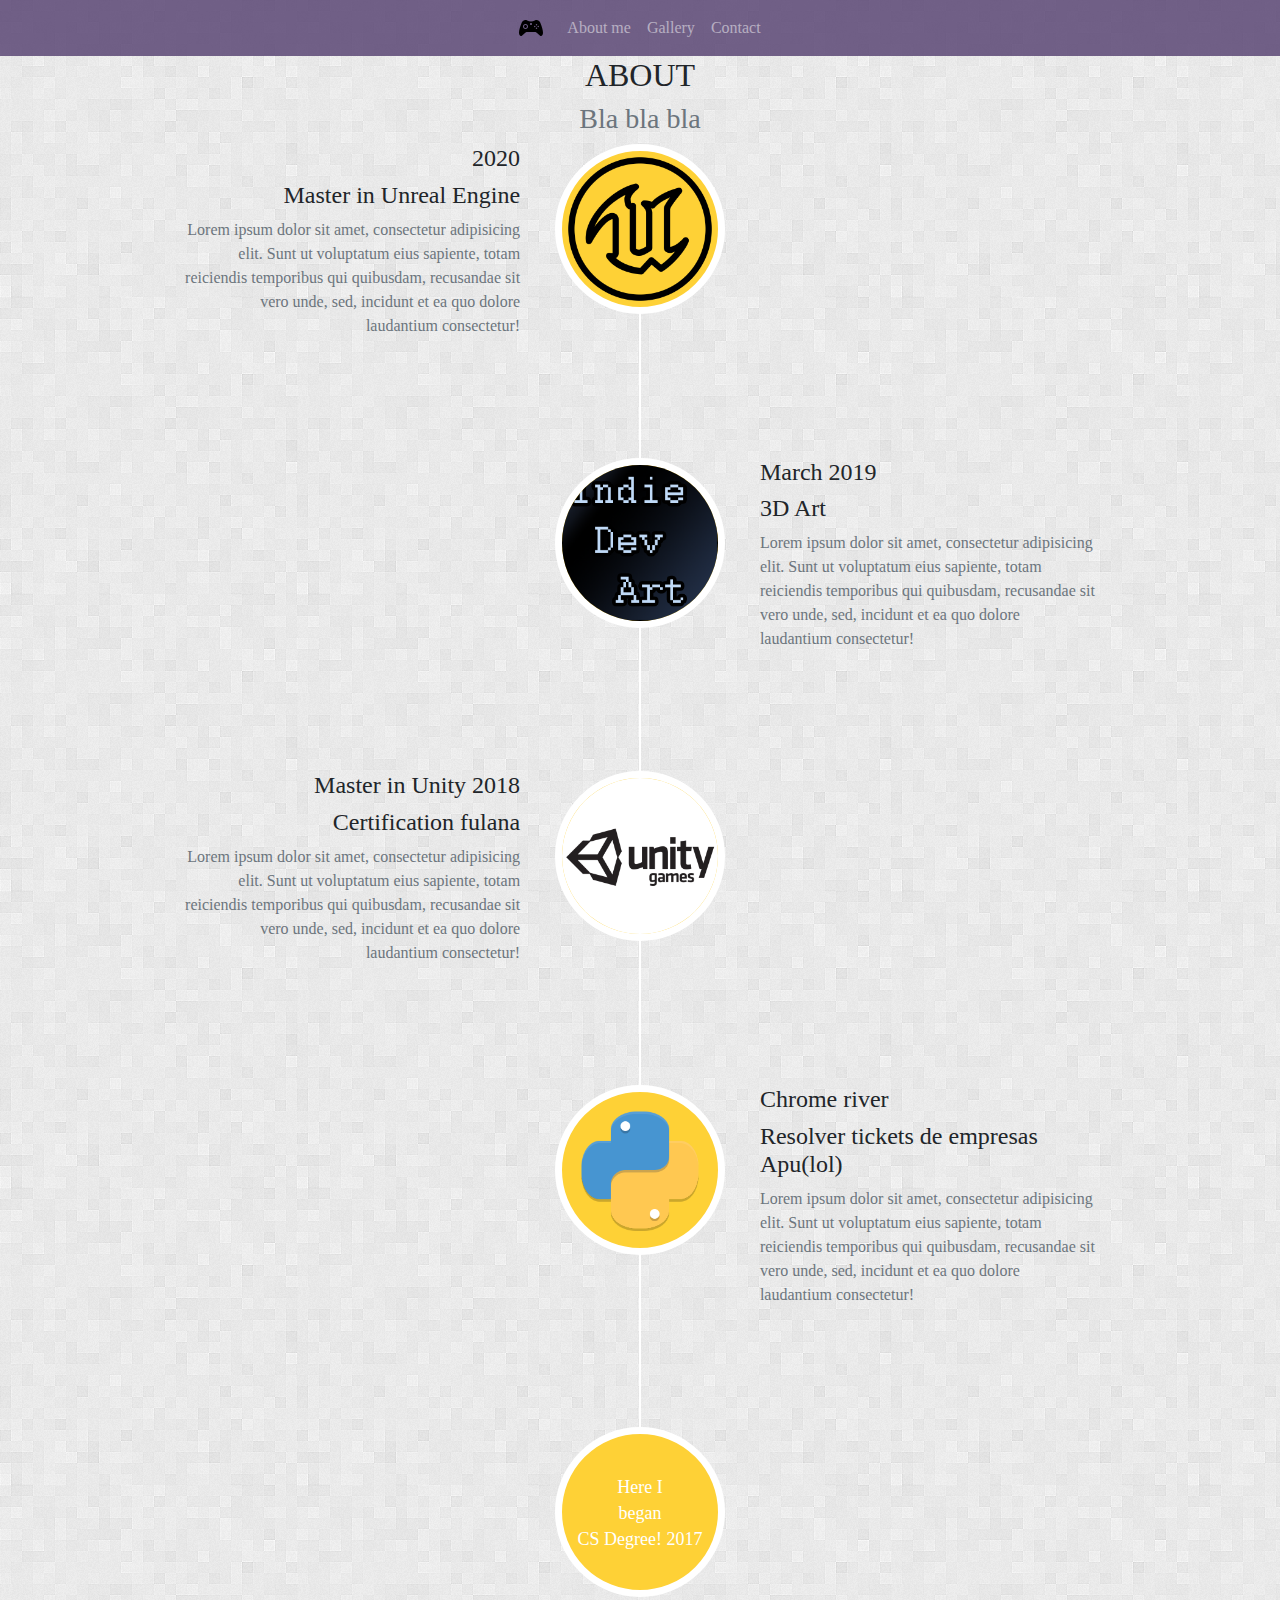
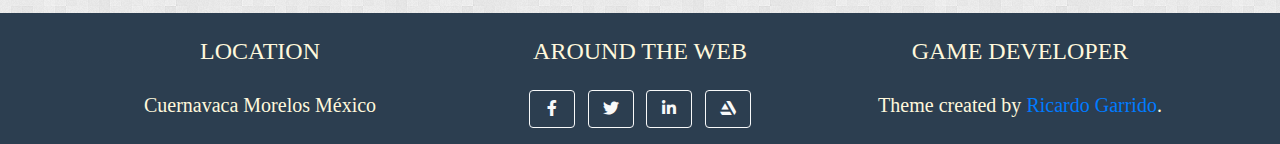
==== aboutme.html @ 38fcda97 "General-project: I separated the sections" ====
<!DOCTYPE html>
<html lang="en">

<head>
    <meta charset="UTF-8">
    <meta name="viewport" content="width=device-width, initial-scale=1.0">
    <meta http-equiv="X-UA-Compatible" content="ie=edge">
    <title>Bootstrap 4</title>
    <link rel="stylesheet" href="css/bootstrap.min.css">
    <link href="css/all.min.css" rel="stylesheet" type="text/css">
    <link rel="stylesheet" href="css/style.css">
</head>

<body>
    <!-- MENÚ DE NAVEGACIÓN -->
    <nav class="navbar navbar-expand-lg navbar-dark bg-dark site-header">
        <button class="navbar-toggler collapsed justify-content-md-center" type="button" data-toggle="collapse" data-target="#navbarsExample08" aria-controls="narbarsExample08" aria-expanded="false" aria-label="Togglenavigation">
            <span class="navbar-toggler-icon">
            </span>
        </button>
        <div id="navbarsExample08" class="navbar-collapse justify-content-md-center collapse">
            <ul class="navbar-nav">
                <li class=" nav-item active">
                    <a href="index.html">
                        <img class="d-block mx-auto p-2 pr-3" src="img/iconmonstr-gamepad-11.svg">
                    </a>
                </li>
                <li class="nav-item ">
                    <a href="aboutme.html" class="nav-link">About me</a>
                </li>
                <li class="nav-item ">
                    <a href="gallery.html" class="nav-link">Gallery</a>
                </li>
                <li class="nav-item ">
                    <a href="contact.html" class="nav-link">Contact</a>
                </li>
            </ul>
        </div>
    </nav>
    <!-- TERMINA MENÚ DE NAVEGACIÓN -->

    <!-- TIMELINE -->
    <section class="page-section" id="about">
        <div class="container">
            <div class="row">
                <div class="col-lg-12 text-center">
                    <h2 class="section-heading text-uppercase">About</h2>
                    <h3 class="section-subheading text-muted">Bla bla bla</h3>
                </div>
            </div>
            <div class="row">
                <div class="col-lg-12">
                    <ul class="timeline">
                        <li>
                            <div class="timeline-image">
                                <img class="rounded-circle img-fluid" src="img/unreal.png" alt="">
                            </div>
                            <div class="timeline-panel">
                                <div class="timeline-heading">
                                    <h4>2020</h4>
                                    <h4 class="subheading">Master in Unreal Engine</h4>
                                </div>
                                <div class="timeline-body">
                                    <p class="text-muted">Lorem ipsum dolor sit amet, consectetur adipisicing elit. Sunt ut voluptatum eius sapiente, totam reiciendis temporibus qui quibusdam, recusandae sit vero unde, sed, incidunt et ea quo dolore laudantium consectetur!</p>
                                </div>
                            </div>
                        </li>
                        <li class="timeline-inverted">
                            <div class="timeline-image">
                                <img class="rounded-circle img-fluid" src="img/indiedevart.png" alt="">
                            </div>
                            <div class="timeline-panel">
                                <div class="timeline-heading">
                                    <h4>March 2019</h4>
                                    <h4 class="subheading">3D Art</h4>
                                </div>
                                <div class="timeline-body">
                                    <p class="text-muted">Lorem ipsum dolor sit amet, consectetur adipisicing elit. Sunt ut voluptatum eius sapiente, totam reiciendis temporibus qui quibusdam, recusandae sit vero unde, sed, incidunt et ea quo dolore laudantium consectetur!</p>
                                </div>
                            </div>
                        </li>
                        <li>
                            <div class="timeline-image">
                                <img class="rounded-circle img-fluid" src="img/unity.png" alt="">
                            </div>
                            <div class="timeline-panel">
                                <div class="timeline-heading">
                                    <h4>Master in Unity 2018</h4>
                                    <h4 class="subheading">Certification fulana</h4>
                                </div>
                                <div class="timeline-body">
                                    <p class="text-muted">Lorem ipsum dolor sit amet, consectetur adipisicing elit. Sunt ut voluptatum eius sapiente, totam reiciendis temporibus qui quibusdam, recusandae sit vero unde, sed, incidunt et ea quo dolore laudantium consectetur!</p>
                                </div>
                            </div>
                        </li>
                        <li class="timeline-inverted">
                            <div class="timeline-image">
                                <img class="rounded-circle img-fluid" src="img/phyton.png" alt="">
                            </div>
                            <div class="timeline-panel">
                                <div class="timeline-heading">
                                    <h4>Chrome river</h4>
                                    <h4 class="subheading">Resolver tickets de empresas Apu(lol)</h4>
                                </div>
                                <div class="timeline-body">
                                    <p class="text-muted">Lorem ipsum dolor sit amet, consectetur adipisicing elit. Sunt ut voluptatum eius sapiente, totam reiciendis temporibus qui quibusdam, recusandae sit vero unde, sed, incidunt et ea quo dolore laudantium consectetur!</p>
                                </div>
                            </div>
                        </li>
                        <li class="timeline-inverted">
                            <div class="timeline-image">
                                <h4>Here I
                                    <br>began
                                    <br>CS Degree! 2017</h4>
                            </div>
                        </li>
                    </ul>
                </div>
            </div>
        </div>
    </section>

    <!-- TERMINA MENU DE NAVEGACION -->

    <!-- Footer -->
    <footer class="footer2 text-center">
        <div class="container">
            <div class="row">

                <!-- Footer Location -->
                <div class="col-lg-4 mb-5 mt-4 mb-lg-0">
                    <h4 class="text-uppercase mb-4">Location</h4>
                    <p class="lead mb-0">Cuernavaca Morelos México
                    </p>
                </div>

                <!-- Footer Social Icons -->
                <div class="col-lg-4 mb-5 mt-4 mb-lg-0">
                    <h4 class="text-uppercase mb-4">Around the Web</h4>
                    <a class="btn btn-outline-light btn-social mx-1" href="#">
                        <i class="fab fa-fw fa-facebook-f"></i>
                    </a>
                    <a class="btn btn-outline-light btn-social mx-1" href="#">
                        <i class="fab fa-fw fa-twitter"></i>
                    </a>
                    <a class="btn btn-outline-light btn-social mx-1" href="#">
                        <i class="fab fa-fw fa-linkedin-in"></i>
                    </a>
                    <a class="btn btn-outline-light btn-social mx-1" href="#">
                        <i class="fab fa-fw fa-artstation"></i>
                    </a>
                </div>

                <!-- Footer About Text -->
                <div class="col-lg-4 mb-4 mt-4">
                    <h4 class="text-uppercase mb-4">Game developer</h4>
                    <p class="lead mb-0">Theme created by
                        <a href="#">Ricardo Garrido</a>.</p>
                </div>

            </div>
        </div>
    </footer>
    <!--FOOTER TERMINADO-->

</body>
<script src="js/jquery-3.4.1.min.js"></script>
<script src="js/popper.min.js"></script>
<script src="js/bootstrap.min.js"></script>


</html>
---- css/style.css ----
/*GENERAL STYLES INICIO*/

body {
    background: url('../img/texturas/bright_squares.png');
}

@font-face {
    font-family: '';
    src: url('../fonts/MeriendaOne-Regular.ttf');
}

@font-face {
    font-family: '';
    src: url('../fonts/Fondamento-Regular.ttf');
}

@font-face {
    font-family: '';
    src: url('../fonts/Rancho-Regular.ttf');
}

h1,
h2,
h3,
h4,
h5,
h6 {
    font-family: 'Merienda One';
}

p {
    font-family: 'Rancho';
}

a {
    text-decoration: none;
    font-family: 'Fondamento';
}


/*GENERAL STYLES INICIO*/


/*-------------------INICIO NAVBAR*/

.videoJuego {
    margin-left: 10px;
}

.site-header {
    background: rgba(90, 71, 116, 0.85)!important;
    /*rgba(104, 69, 151, .85); violeta
    rgba(241, 114, 0, .85); naranja
    rgba(58, 93, 12, .85); verde
    */
}


/*-------------------------------------------------TERMINA NAVBAR-------------------------------------------------*/


/* ------------------------------------------------TERCER GALERIA------------------------------------------------- */

.morado {
    background: rgba(104, 69, 151, .85);
}

#portfolio .container-fluid {
    max-width: 1920px;
}

#portfolio .container-fluid .portfolio-box {
    position: relative;
    display: block;
}

#portfolio .container-fluid .portfolio-box .portfolio-box-caption {
    display: flex;
    align-items: center;
    justify-content: center;
    flex-direction: column;
    width: 100%;
    height: 100%;
    position: absolute;
    bottom: 0;
    text-align: center;
    opacity: 0;
    color: #fff;
    background: rgba(241, 114, 0, .85);
    transition: opacity 0.25s ease;
    text-align: center;
}

#portfolio .container-fluid {
    max-width: 1920px;
}

#portfolio .container-fluid .portfolio-box {
    position: relative;
    display: block;
}

#portfolio .container-fluid .portfolio-box .portfolio-box-caption {
    display: flex;
    align-items: center;
    justify-content: center;
    flex-direction: column;
    width: 100%;
    height: 100%;
    position: absolute;
    bottom: 0;
    text-align: center;
    opacity: 0;
    color: #fff;
    background: rgba(241, 114, 0, .85);
    transition: opacity 0.25s ease;
    text-align: center;
}

#portfolio .container-fluid .portfolio-box .portfolio-box-caption .project-category {
    font-family: "Merriweather Sans", -apple-system, BlinkMacSystemFont, "Segoe UI", Roboto, "Helvetica Neue", Arial, "Noto Sans", sans-serif, "Apple Color Emoji", "Segoe UI Emoji", "Segoe UI Symbol", "Noto Color Emoji";
    font-size: 0.85rem;
    font-weight: 600;
    text-transform: uppercase;
}

#portfolio .container-fluid .portfolio-box .portfolio-box-caption .project-name {
    font-size: 1.2rem;
}

#portfolio .container-fluid .portfolio-box:hover .portfolio-box-caption {
    opacity: 1;
}


/* ---------------------------------------FIN TERCER GALERÍA*/


/*----------------------------------INICIO Footer 2-------------------------------*/

.footer2 {
    background-color: #2c3e50;
    color: cornsilk;
}

.lead {
    font-weight: 300;
}


/*-----------------------------------FIN Footer 2--------------------------------*/


/*------------------------------------First form-----------------------------------*/

section#contact {
    background-color: #212529;
    background-image: url("img/map-image.png");
    background-repeat: no-repeat;
    background-position: center;
    padding-bottom: 10px;
}

section#contact .section-heading {
    color: #fff;
    margin-top: 30px;
}

section#contact .form-group {
    margin-bottom: 25px;
}

section#contact .form-group input,
section#contact .form-group textarea {
    padding: 20px;
}

section#contact .form-group input.form-control {
    height: auto;
}

section#contact .form-group textarea.form-control {
    height: 248px;
}

section#contact .form-control:focus {
    border-color: #fed136;
    box-shadow: none;
}

section#contact ::-webkit-input-placeholder {
    font-weight: 700;
    color: #ced4da;
    font-family: 'Montserrat', -apple-system, BlinkMacSystemFont, 'Segoe UI', Roboto, 'Helvetica Neue', Arial, sans-serif, 'Apple Color Emoji', 'Segoe UI Emoji', 'Segoe UI Symbol', 'Noto Color Emoji';
}

section#contact :-moz-placeholder {
    font-weight: 700;
    color: #ced4da;
    font-family: 'Montserrat', -apple-system, BlinkMacSystemFont, 'Segoe UI', Roboto, 'Helvetica Neue', Arial, sans-serif, 'Apple Color Emoji', 'Segoe UI Emoji', 'Segoe UI Symbol', 'Noto Color Emoji';
}

section#contact ::-moz-placeholder {
    font-weight: 700;
    color: #ced4da;
    font-family: 'Montserrat', -apple-system, BlinkMacSystemFont, 'Segoe UI', Roboto, 'Helvetica Neue', Arial, sans-serif, 'Apple Color Emoji', 'Segoe UI Emoji', 'Segoe UI Symbol', 'Noto Color Emoji';
}

section#contact :-ms-input-placeholder {
    font-weight: 700;
    color: #ced4da;
    font-family: 'Montserrat', -apple-system, BlinkMacSystemFont, 'Segoe UI', Roboto, 'Helvetica Neue', Arial, sans-serif, 'Apple Color Emoji', 'Segoe UI Emoji', 'Segoe UI Symbol', 'Noto Color Emoji';
}

button {
    margin-bottom: 10px;
}


/*------------------TIME LINE---------------------------*/

.timeline {
    position: relative;
    padding: 0;
    list-style: none;
}

.timeline:before {
    position: absolute;
    top: 0;
    bottom: 0;
    left: 40px;
    width: 2px;
    margin-left: -1.5px;
    content: '';
    background-color: white;
    /*Esta es la linea vertical*/
}

.timeline>li {
    position: relative;
    min-height: 50px;
    margin-bottom: 50px;
}

.timeline>li:after,
.timeline>li:before {
    display: table;
    content: ' ';
}

.timeline>li:after {
    clear: both;
}

.timeline>li .timeline-panel {
    position: relative;
    float: right;
    width: 100%;
    padding: 0 20px 0 100px;
    text-align: left;
}

.timeline>li .timeline-panel:before {
    right: auto;
    left: -15px;
    border-right-width: 15px;
    border-left-width: 0;
}

.timeline>li .timeline-panel:after {
    right: auto;
    left: -14px;
    border-right-width: 14px;
    border-left-width: 0;
}

.timeline>li .timeline-image {
    position: absolute;
    z-index: 100;
    left: 0;
    width: 80px;
    height: 80px;
    margin-left: 0;
    text-align: center;
    color: white;
    border: 7px solid white;
    border-radius: 100%;
    background-color: #fed136;
}

.timeline>li .timeline-image h4 {
    font-size: 10px;
    line-height: 14px;
    margin-top: 12px;
}

.timeline>li.timeline-inverted>.timeline-panel {
    float: right;
    padding: 0 20px 0 100px;
    text-align: left;
}

.timeline>li.timeline-inverted>.timeline-panel:before {
    right: auto;
    left: -15px;
    border-right-width: 15px;
    border-left-width: 0;
}

.timeline>li.timeline-inverted>.timeline-panel:after {
    right: auto;
    left: -14px;
    border-right-width: 14px;
    border-left-width: 0;
}

.timeline>li:last-child {
    margin-bottom: 0;
}

.timeline .timeline-heading h4 {
    margin-top: 0;
    color: inherit;
}

.timeline .timeline-heading h4.subheading {
    text-transform: none;
}

.timeline .timeline-body>ul,
.timeline .timeline-body>p {
    margin-bottom: 0;
}

@media (min-width: 768px) {
    .timeline:before {
        left: 50%;
    }
    .timeline>li {
        min-height: 100px;
        margin-bottom: 100px;
    }
    .timeline>li .timeline-panel {
        float: left;
        width: 41%;
        padding: 0 20px 20px 30px;
        text-align: right;
    }
    .timeline>li .timeline-image {
        left: 50%;
        width: 100px;
        height: 100px;
        margin-left: -50px;
    }
    .timeline>li .timeline-image h4 {
        font-size: 13px;
        line-height: 18px;
        margin-top: 16px;
    }
    .timeline>li.timeline-inverted>.timeline-panel {
        float: right;
        padding: 0 30px 20px 20px;
        text-align: left;
    }
}

@media (min-width: 992px) {
    .timeline>li {
        min-height: 150px;
    }
    .timeline>li .timeline-panel {
        padding: 0 20px 20px;
    }
    .timeline>li .timeline-image {
        width: 150px;
        height: 150px;
        margin-left: -75px;
    }
    .timeline>li .timeline-image h4 {
        font-size: 18px;
        line-height: 26px;
        margin-top: 30px;
    }
    .timeline>li.timeline-inverted>.timeline-panel {
        padding: 0 20px 20px;
    }
}

@media (min-width: 1200px) {
    .timeline>li {
        min-height: 170px;
    }
    .timeline>li .timeline-panel {
        padding: 0 20px 20px 100px;
    }
    .timeline>li .timeline-image {
        width: 170px;
        height: 170px;
        margin-left: -85px;
    }
    .timeline>li .timeline-image h4 {
        margin-top: 40px;
    }
    .timeline>li.timeline-inverted>.timeline-panel {
        padding: 0 100px 20px 20px;
    }
}


/*-------------------------------TERMINA TIMELINE----------------------------------------------*/
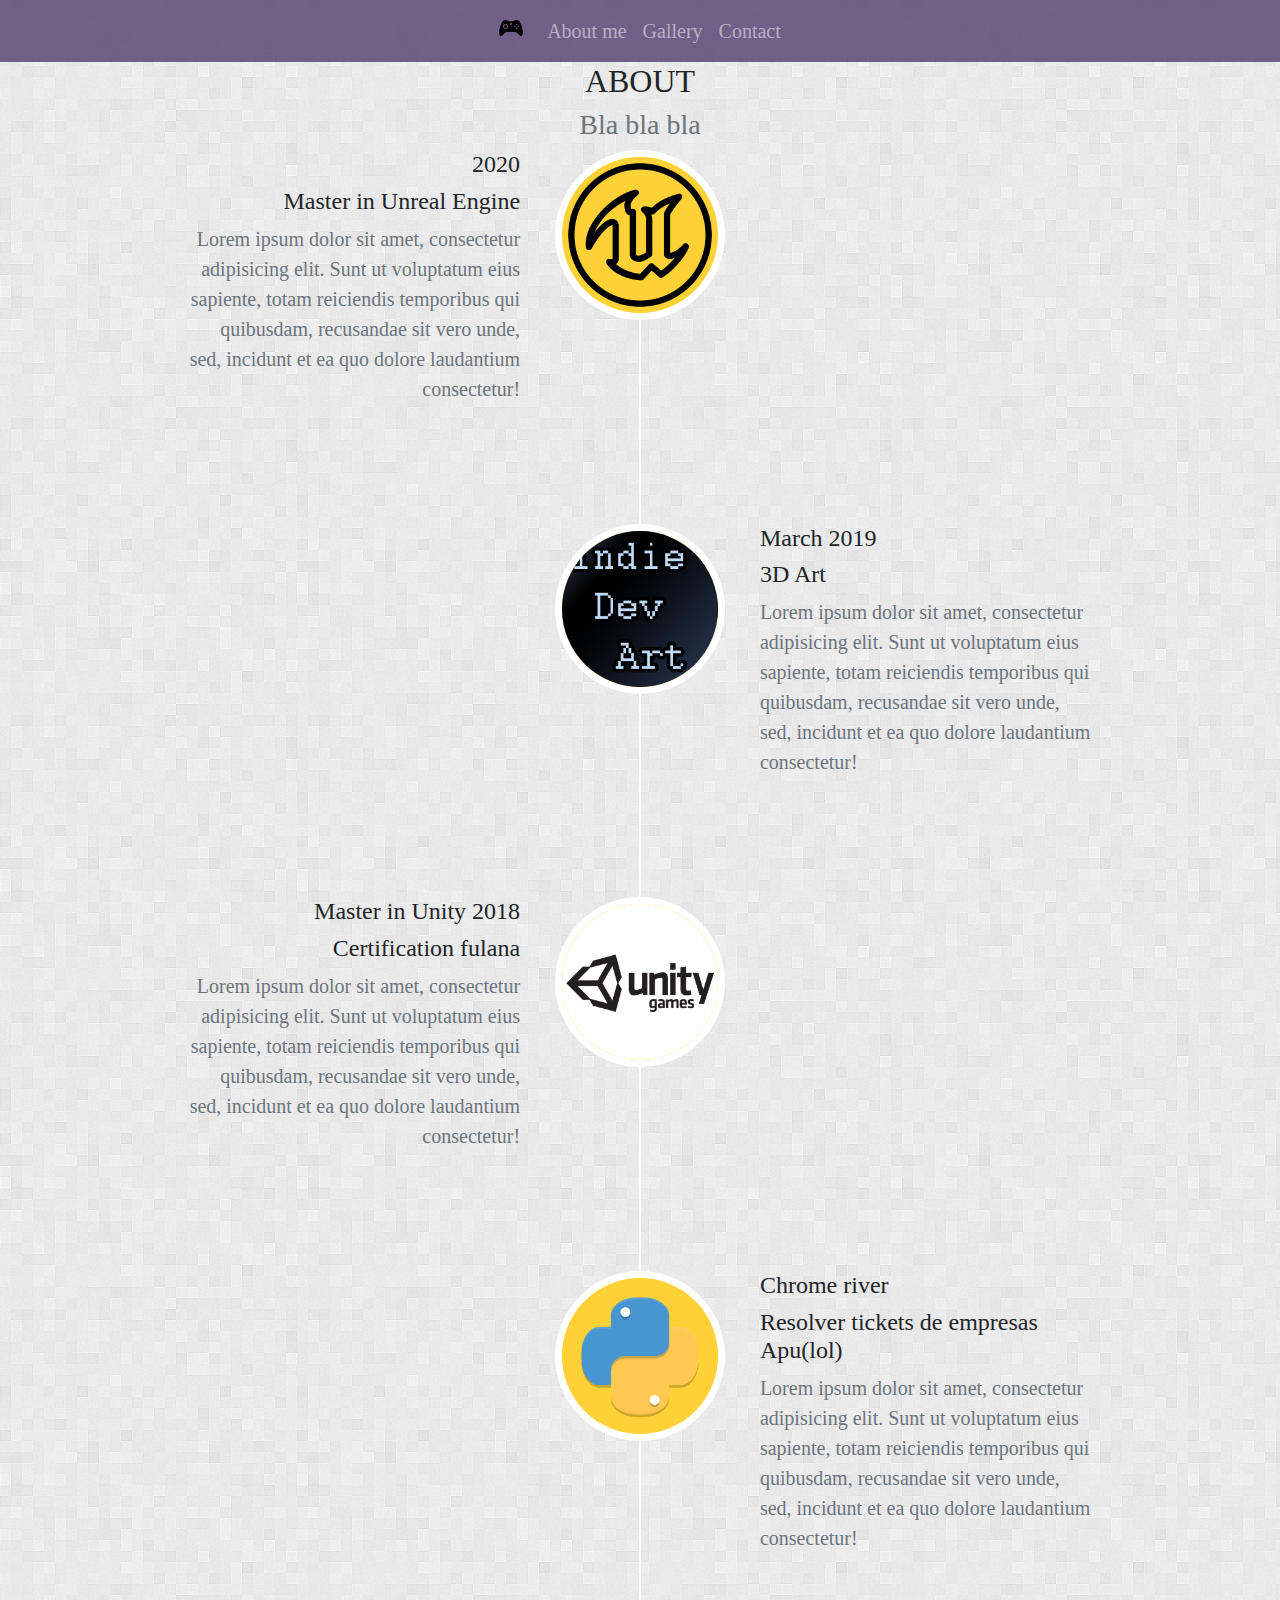
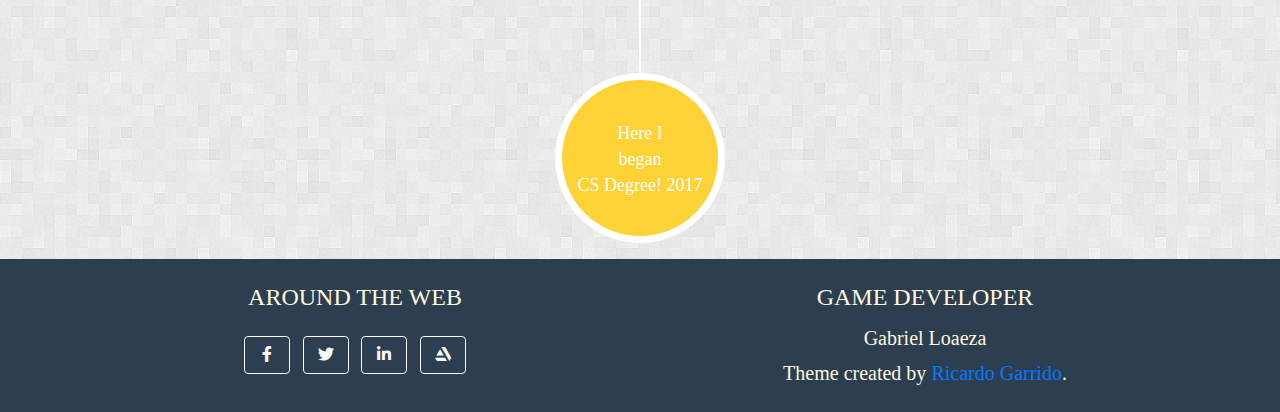
==== commit b975c2d0: "General-Project: I modified the footer in two columns" ====
--- a/aboutme.html
+++ b/aboutme.html
@@ -127,15 +127,15 @@
         <div class="container">
             <div class="row">
 
-                <!-- Footer Location -->
+                <!-- Footer Location 
                 <div class="col-lg-4 mb-5 mt-4 mb-lg-0">
                     <h4 class="text-uppercase mb-4">Location</h4>
                     <p class="lead mb-0">Cuernavaca Morelos México
                     </p>
                 </div>
-
+-->
                 <!-- Footer Social Icons -->
-                <div class="col-lg-4 mb-5 mt-4 mb-lg-0">
+                <div class="col-lg-6 mb-5 mt-4 mb-lg-0">
                     <h4 class="text-uppercase mb-4">Around the Web</h4>
                     <a class="btn btn-outline-light btn-social mx-1" href="#">
                         <i class="fab fa-fw fa-facebook-f"></i>
@@ -152,8 +152,9 @@
                 </div>
 
                 <!-- Footer About Text -->
-                <div class="col-lg-4 mb-4 mt-4">
+                <div class="col-lg-6 mb-4 mt-4">
                     <h4 class="text-uppercase mb-4">Game developer</h4>
+                    <h5 class="footer-subtitle">Gabriel Loaeza</h5>
                     <p class="lead mb-0">Theme created by
                         <a href="#">Ricardo Garrido</a>.</p>
                 </div>
--- a/css/style.css
+++ b/css/style.css
@@ -30,11 +30,13 @@
 
 p {
     font-family: 'Rancho';
+    font-size: 20px;
 }
 
 a {
     text-decoration: none;
     font-family: 'Fondamento';
+    font-size: 20px;
 }
 
 
@@ -147,6 +149,10 @@
     font-weight: 300;
 }
 
+.footer-subtitle {
+    margin-top: -10px;
+}
+
 
 /*-----------------------------------FIN Footer 2--------------------------------*/
 
